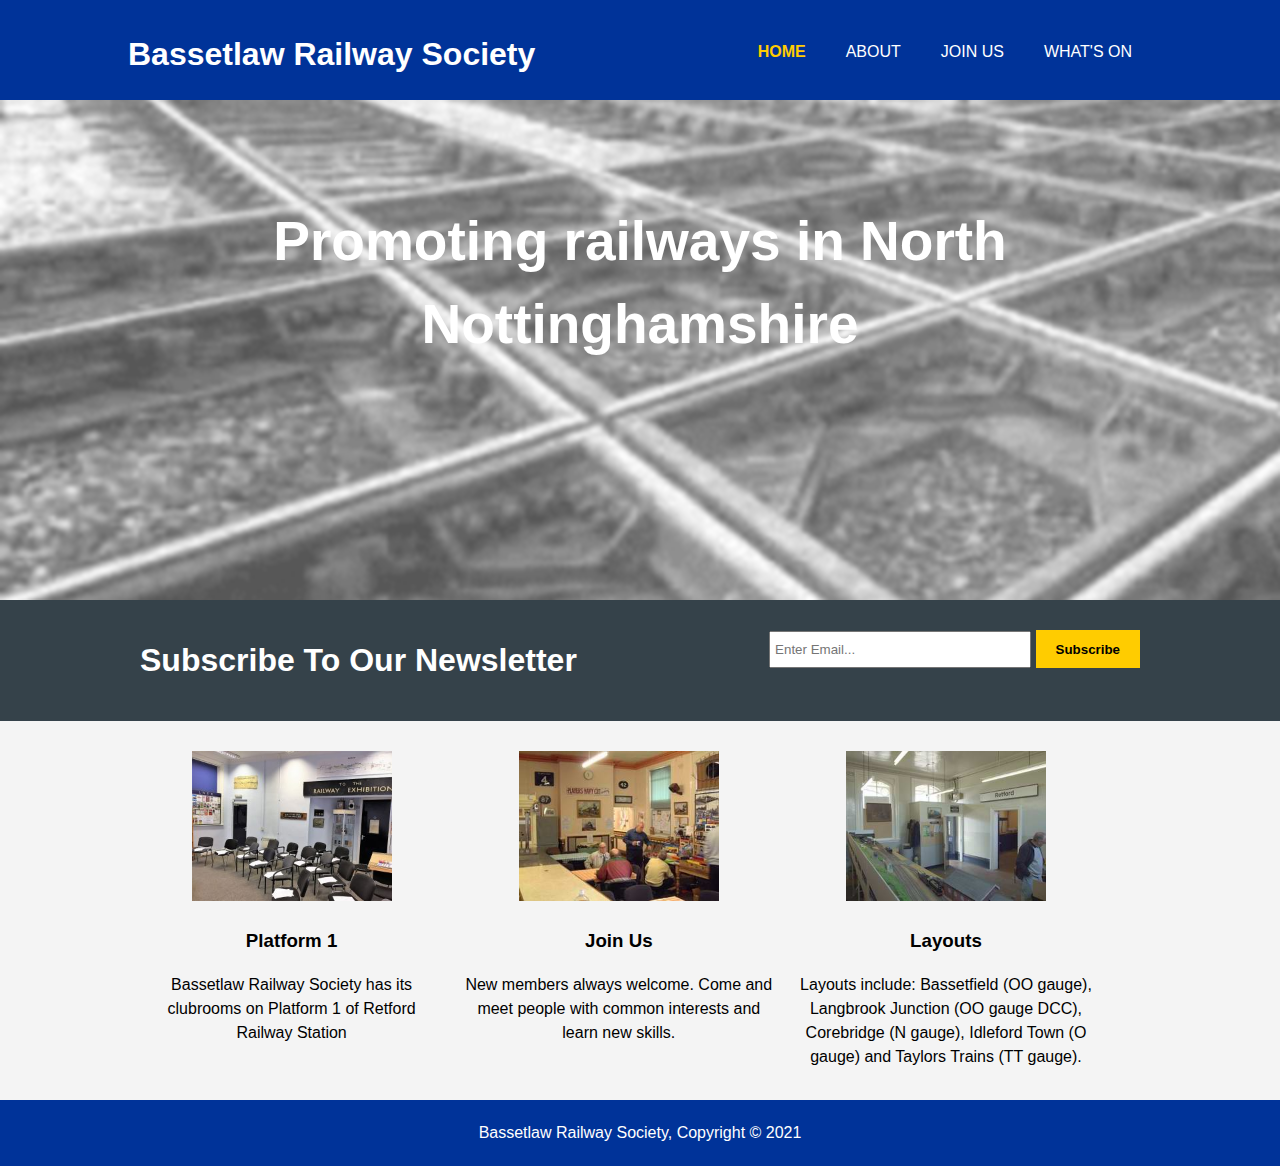
==== index.html @ 4161fa3b "Moved content" ====
<!DOCTYPE html>
<html>
  <head>
    <meta charset="utf-8">
    <meta name="viewport" content="width=device-width">
    <meta name="description" content="Bassetlaw Railway Society Brochure Site">
	  <meta name="keywords" content="railways, railway modelling, retford, bassetlaw, langbrook">
  	<meta name="author" content="Julian Pratt">
    <title>Bassetlaw Railway Society</title>
    <link rel="stylesheet" href="./css/style.css">
  </head>
  <body>
    <header>
      <div class="container">
        <div id="branding">
          <h1>Bassetlaw Railway Society</h1>
        </div>
        <nav>
          <ul>
            <li class="current"><a href="index.html">Home</a></li>
            <li><a href="about.html">About</a></li>
            <li><a href="membership.html">Join Us</a></li>
            <li><a href="events.html">What's On</a></li>
          </ul>
        </nav>
      </div>
    </header>


    <section id="showcase">
      <div class="container">
        <h1>Promoting railways in North Nottinghamshire</h1>
      </div>
    </section>

    <section id="newsletter">
      <div class="container">
        <h1>Subscribe To Our Newsletter</h1>
        <form>
          <input type="email" placeholder="Enter Email...">
          <button type="submit" class="button_1">Subscribe</button>
        </form>
      </div>
    </section>

    <section id="boxes">
      <div class="container">
        <div class="box">
          <img src="./img/clubroom.jpg">
          <h3>Platform 1</h3>
          <p>Bassetlaw Railway Society has its clubrooms on Platform 1 of Retford Railway Station</p>
        </div>
        <div class="box">
          <img src="./img/openday.jpg">
          <h3>Join Us</h3>
          <p>New members always welcome. Come and meet people with common interests and learn new skills.</p>
        </div>
        <div class="box">
          <img src="./img/layout.jpg">
          <h3>Layouts</h3>
          <p>Layouts include: Bassetfield (OO gauge), Langbrook Junction (OO gauge DCC), Corebridge (N gauge), Idleford Town (O gauge) and Taylors Trains (TT gauge).</p>
        </div>
      </div>
    </section>

    <footer>
      <p>Bassetlaw Railway Society, Copyright &copy; 2021</p>
    </footer>
  </body>
</html>
---- css/style.css ----
body{
  font: 16px/1.5 Arial, Helvetica,sans-serif;
  padding:0;
  margin:0;
  background-color:#f4f4f4;
}

/* Global */
.container{
  width:80%;
  margin:auto;
  overflow:hidden;
}

ul{
  margin:0;
  padding:0;
}

.button_1{
  height:38px;
  background:#FFCC00;
  border:0;
  padding-left: 20px;
  padding-right:20px;
  color:#000000;
  font-weight: bold;
}

.dark{
  padding:15px;
  background:#35424a;
  color:#ffffff;
  margin-top:10px;
  margin-bottom:10px;
}

.page-title {
  margin-top:20px;
  font-size:25px;
  margin-bottom:10px;
}

.centrealign {
  display: flex;
  align-items: center;
  height: 100%;
}

/* Header **/
header{
  background:#003399;
  color:#ffffff;
  padding-top:30px;
  min-height:70px;
  /*border-bottom:#e8491d 3px solid; */
}

header a{
  color:#ffffff;
  text-decoration:none;
  text-transform: uppercase;
  font-size:16px;
}

header li{
  float:left;
  display:inline;
  padding: 0 20px 0 20px;
}

header #branding{
  float:left;
}

header #branding h1{
  margin:0;
}

header nav{
  float:right;
  margin-top:10px;
}

header .highlight, header .current a{
  color:#FFCC00;
  font-weight:bold;
}

header a:hover{
  color:#cccccc;
  font-weight:bold;
}

/* Main */
#main{
  margin-top:20px;  
} 

/* Showcase */
#showcase{
  min-height:500px;
  background:url('../img/showcase.jpg'); 
  background-repeat: no-repeat;
  background-size: 2076px 500px;
  text-align:center;
  color:#ffffff;
}

#showcase h1{
  margin-top:100px;
  font-size:55px;
  margin-bottom:10px;
}

#showcase p{
  font-size:20px;
}

/* Newsletter */
#newsletter{
  padding:15px;
  color:#ffffff;
  background:#35424a
}

#newsletter h1{
  float:left;
}

#newsletter form {
  float:right;
  margin-top:15px;
}

#newsletter input[type="email"]{
  padding:4px;
  height:25px;
  width:250px;
}

/* Boxes */
#boxes{
  margin-top:20px;
}

#boxes .box{
  float:left;
  text-align: center;
  width:30%;
  padding:10px;
}

#boxes .box img{
  width:200px;
}

/* Sidebar */
aside#sidebar{
  float:right;
  width:30%;
  margin-top:10px;
}

aside#sidebar .quote input, aside#sidebar .quote textarea{
  width:90%;
  padding:5px;
}

/* Main-col */
article#main-col{
  float:left;
  width:65%;
}

/* Services */
ul#services li{
  list-style: none;
  padding:20px;
  border: #cccccc solid 1px;
  margin-bottom:5px;
  background:#e6e6e6;
}

footer{
  padding:5px;
  margin-top:5px;
  color:#ffffff;
  background-color:#003399;
  text-align: center;
}

/* Media Queries */
@media(max-width: 768px){
  header #branding,
  header nav,
  header nav li,
  #newsletter h1,
  #newsletter form,
  #boxes .box,
  article#main-col,
  aside#sidebar{
    float:none;
    text-align:center;
    width:100%;
  }

  header{
    padding-bottom:20px;
  }

  #showcase h1{
    margin-top:40px;
  }

  #newsletter button, .quote button{
    display:block;
    width:100%;
  }

  #newsletter form input[type="email"], .quote input, .quote textarea{
    width:100%;
    margin-bottom:5px;
  }
}
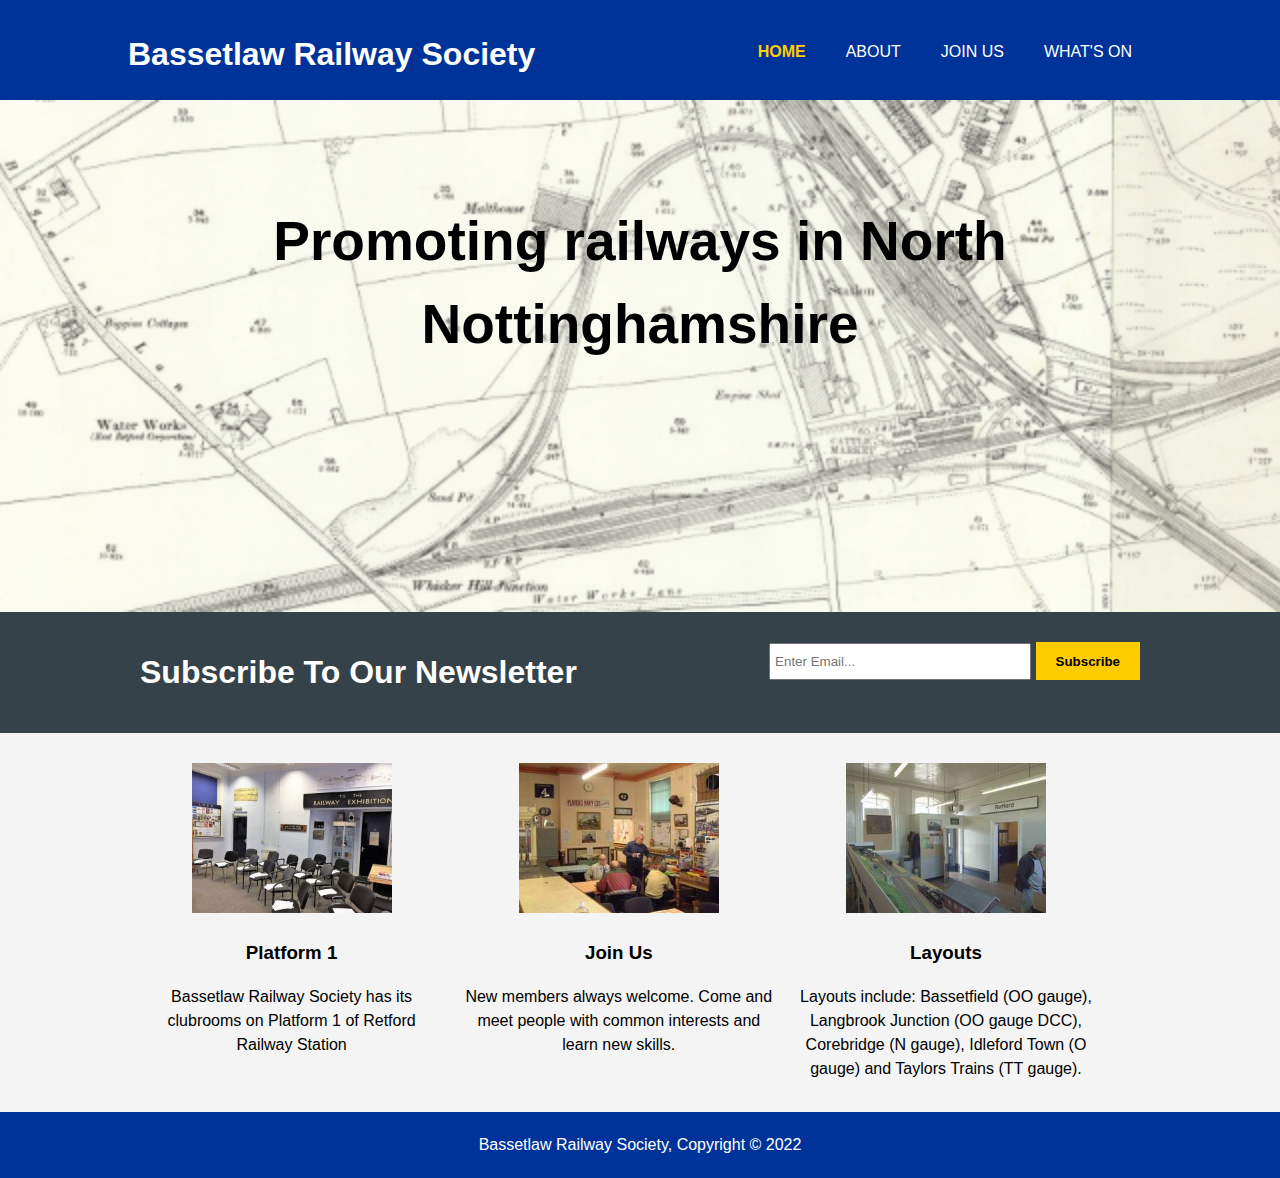
==== commit 1414fb56: "Content text updated" ====
--- a/index.html
+++ b/index.html
@@ -64,7 +64,7 @@
     </section>
 
     <footer>
-      <p>Bassetlaw Railway Society, Copyright &copy; 2021</p>
+      <p>Bassetlaw Railway Society, Copyright &copy; 2022</p>
     </footer>
   </body>
 </html>
--- a/css/style.css
+++ b/css/style.css
@@ -99,12 +99,12 @@
 
 /* Showcase */
 #showcase{
-  min-height:500px;
-  background:url('../img/showcase.jpg'); 
+  min-height:512px;
+  background:url('../img/retford.png'); 
   background-repeat: no-repeat;
-  background-size: 2076px 500px;
+  background-size: 1822px 512px;
   text-align:center;
-  color:#ffffff;
+  color:#000000;
 }
 
 #showcase h1{
